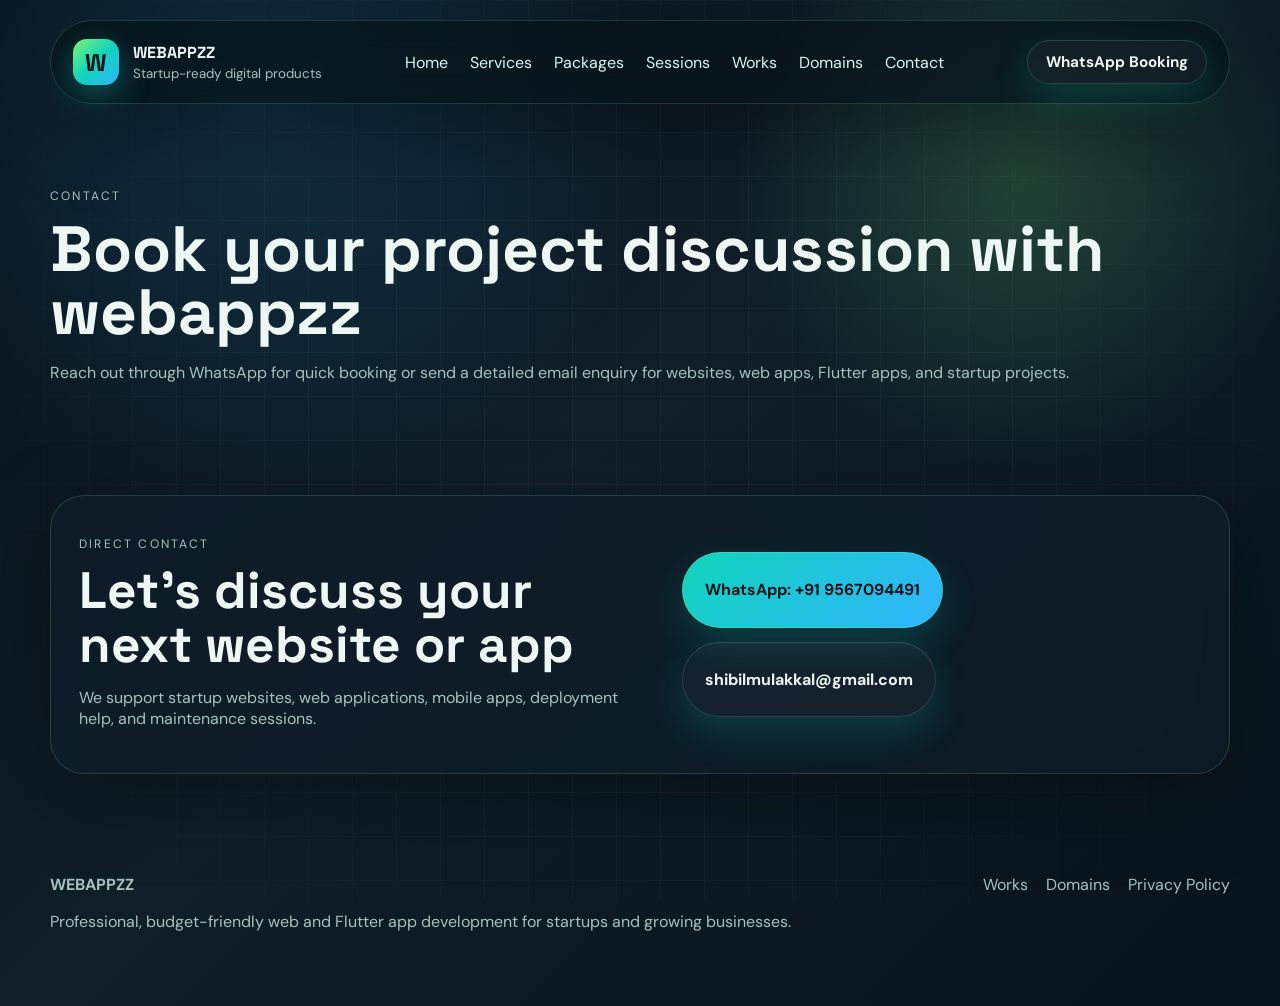
==== contact.html @ 5ca4cff4 "Add files via upload" ====
﻿<!DOCTYPE html>
<html lang="en">
<head>
  <meta charset="UTF-8">
  <meta name="viewport" content="width=device-width, initial-scale=1.0">
  <title>Contact | webappzz</title>
  <meta name="description" content="Contact webappzz for website development, Flutter app development, WhatsApp booking, and email enquiries.">
  <link rel="preconnect" href="https://fonts.googleapis.com">
  <link rel="preconnect" href="https://fonts.gstatic.com" crossorigin>
  <link href="https://fonts.googleapis.com/css2?family=DM+Sans:wght@400;500;700;800&family=Space+Grotesk:wght@500;700&display=swap" rel="stylesheet">
  <link rel="stylesheet" href="styles.css">
</head>
<body>
  <div class="site-shell inner-page">
    <header class="topbar">
      <a class="brand" href="index.html" aria-label="webappzz home">
        <span class="brand-mark" aria-hidden="true">W</span>
        <span class="brand-text">
          <strong>WEBAPPZZ</strong>
          <small>Startup-ready digital products</small>
        </span>
      </a>
      <nav class="nav">
        <a href="index.html">Home</a>
        <a href="services.html">Services</a>
        <a href="packages.html">Packages</a>
        <a href="sessions.html">Sessions</a>
        <a href="works.html">Works</a>
        <a href="domains.html">Domains</a>
        <a href="contact.html">Contact</a>
      </nav>
      <a class="button button-small button-ghost" href="https://wa.me/919567094491" target="_blank" rel="noreferrer">WhatsApp Booking</a>
    </header>

    <main>
      <section class="section page-hero">
        <p class="eyebrow">Contact</p>
        <h1>Book your project discussion with webappzz</h1>
        <p>Reach out through WhatsApp for quick booking or send a detailed email enquiry for websites, web apps, Flutter apps, and startup projects.</p>
      </section>

      <section class="section contact-section">
        <div class="contact-card">
          <div>
            <p class="eyebrow">Direct Contact</p>
            <h2>Let's discuss your next website or app</h2>
            <p>We support startup websites, web applications, mobile apps, deployment help, and maintenance sessions.</p>
          </div>
          <div class="contact-actions">
            <a class="button" href="https://wa.me/919567094491?text=Hello%20webappzz%2C%20I%20would%20like%20to%20book%20a%20service%20session." target="_blank" rel="noreferrer">WhatsApp: +91 9567094491</a>
            <a class="button button-ghost" href="mailto:shibilmulakkal@gmail.com?subject=Project%20Enquiry%20for%20webappzz">shibilmulakkal@gmail.com</a>
          </div>
        </div>
      </section>
    </main>

    <footer class="footer">
      <div>
        <strong>WEBAPPZZ</strong>
        <p>Professional, budget-friendly web and Flutter app development for startups and growing businesses.</p>
      </div>
      <div class="footer-links">
        <a href="works.html">Works</a>
        <a href="domains.html">Domains</a>
        <a href="privacy.html">Privacy Policy</a>
      </div>
    </footer>
  </div>
  <script src="script.js"></script>
</body>
</html>
---- styles.css ----
﻿:root {
  --bg: #07131c;
  --bg-soft: #0f1f2b;
  --panel: rgba(13, 29, 40, 0.78);
  --panel-strong: rgba(16, 40, 52, 0.96);
  --stroke: rgba(140, 220, 208, 0.18);
  --text: #edf8f5;
  --muted: #a6c2bf;
  --teal: #11d4bb;
  --cyan: #31b4ff;
  --lime: #7df57a;
  --shadow: 0 24px 80px rgba(0, 0, 0, 0.35);
  --radius: 28px;
  --radius-sm: 18px;
}

* {
  box-sizing: border-box;
}

html {
  scroll-behavior: smooth;
}

body {
  margin: 0;
  font-family: "DM Sans", sans-serif;
  color: var(--text);
  background:
    radial-gradient(circle at 20% 10%, rgba(49, 180, 255, 0.16), transparent 30%),
    radial-gradient(circle at 80% 18%, rgba(125, 245, 122, 0.18), transparent 22%),
    linear-gradient(135deg, #081119 0%, #0f1e29 45%, #07131c 100%);
  min-height: 100vh;
}

body::before {
  content: "";
  position: fixed;
  inset: 0;
  background:
    linear-gradient(rgba(255, 255, 255, 0.03) 1px, transparent 1px),
    linear-gradient(90deg, rgba(255, 255, 255, 0.03) 1px, transparent 1px);
  background-size: 44px 44px;
  mask-image: radial-gradient(circle at center, black 45%, transparent 95%);
  pointer-events: none;
}

a {
  color: inherit;
  text-decoration: none;
}

.site-shell {
  width: min(1180px, calc(100% - 32px));
  margin: 0 auto;
  padding-bottom: 48px;
}

.topbar {
  position: sticky;
  top: 16px;
  z-index: 20;
  display: flex;
  align-items: center;
  justify-content: space-between;
  gap: 20px;
  padding: 18px 22px;
  margin-top: 20px;
  backdrop-filter: blur(18px);
  background: rgba(6, 18, 25, 0.72);
  border: 1px solid var(--stroke);
  border-radius: 999px;
  box-shadow: var(--shadow);
}

.brand {
  display: inline-flex;
  align-items: center;
  gap: 14px;
}

.brand-mark {
  display: grid;
  place-items: center;
  width: 46px;
  height: 46px;
  border-radius: 14px;
  font-family: "Space Grotesk", sans-serif;
  font-size: 1.5rem;
  font-weight: 700;
  color: #041319;
  background: linear-gradient(135deg, var(--lime), var(--teal), var(--cyan));
  box-shadow: 0 10px 30px rgba(17, 212, 187, 0.35);
}

.brand-text {
  display: flex;
  flex-direction: column;
  gap: 2px;
}

.brand-text strong,
h1,
h2,
h3 {
  font-family: "Space Grotesk", sans-serif;
}

.brand-text small,
.lead,
.section-heading p,
.card p,
.price-note,
.timeline-item p,
.faq-card p,
.policy-card p,
.work-copy p,
.domain-column p,
.footer p,
.showcase-copy p,
.page-hero p,
.note-panel p,
.contact-card p {
  color: var(--muted);
}

.nav {
  display: flex;
  align-items: center;
  gap: 22px;
  flex-wrap: wrap;
}

.nav a,
.text-link {
  color: #d8f8f2;
  transition: color 180ms ease, opacity 180ms ease;
}

.nav a:hover,
.text-link:hover {
  color: var(--lime);
}

.section {
  padding: 72px 0;
}

.hero {
  display: grid;
  grid-template-columns: 1.1fr 0.9fr;
  gap: 42px;
  align-items: center;
  min-height: calc(100vh - 180px);
}

.eyebrow,
.mini-label,
.plan-tag {
  text-transform: uppercase;
  letter-spacing: 0.18em;
  font-size: 0.76rem;
  color: var(--lime);
}

h1 {
  margin: 14px 0 18px;
  font-size: clamp(2.8rem, 5vw, 5.5rem);
  line-height: 0.98;
}

h2 {
  margin: 12px 0;
  font-size: clamp(2rem, 4vw, 3.4rem);
  line-height: 1.05;
}

h3 {
  margin: 0 0 12px;
  font-size: 1.28rem;
}

.lead {
  max-width: 660px;
  font-size: 1.08rem;
  line-height: 1.7;
}

.hero-actions,
.contact-actions {
  display: flex;
  gap: 14px;
  flex-wrap: wrap;
  margin: 28px 0;
}

.button {
  display: inline-flex;
  align-items: center;
  justify-content: center;
  min-height: 52px;
  padding: 0 22px;
  border-radius: 999px;
  border: 1px solid rgba(125, 245, 122, 0.3);
  background: linear-gradient(135deg, var(--teal), var(--cyan));
  color: #03151a;
  font-weight: 700;
  box-shadow: 0 16px 36px rgba(17, 212, 187, 0.18);
  transition: transform 180ms ease, box-shadow 180ms ease;
}

.button:hover {
  transform: translateY(-2px);
  box-shadow: 0 20px 40px rgba(17, 212, 187, 0.24);
}

.button-ghost {
  background: rgba(255, 255, 255, 0.03);
  color: var(--text);
  border-color: var(--stroke);
}

.button-small {
  min-height: 44px;
  padding: 0 18px;
  font-size: 0.95rem;
}

.hero-points {
  margin: 24px 0 0;
  padding: 0;
  list-style: none;
  display: grid;
  gap: 14px;
}

.hero-points li {
  position: relative;
  padding-left: 28px;
  color: #d8f8f2;
}

.hero-points li::before {
  content: "";
  position: absolute;
  left: 0;
  top: 10px;
  width: 12px;
  height: 12px;
  border-radius: 50%;
  background: linear-gradient(135deg, var(--lime), var(--teal));
  box-shadow: 0 0 16px rgba(125, 245, 122, 0.5);
}

.hero-visual {
  position: relative;
  min-height: 560px;
  display: grid;
  place-items: center;
}

.logo-card,
.card,
.price-card,
.faq-card,
.policy-card,
.work-card,
.note-panel,
.contact-card,
.domain-panel {
  backdrop-filter: blur(14px);
  background: var(--panel);
  border: 1px solid var(--stroke);
  box-shadow: var(--shadow);
}

.logo-card {
  position: relative;
  width: min(100%, 480px);
  aspect-ratio: 1 / 1;
  border-radius: 36px;
  overflow: hidden;
  display: grid;
  place-items: center;
}

.logo-glow {
  position: absolute;
  inset: 15% 10% auto;
  height: 40%;
  background: radial-gradient(circle, rgba(125, 245, 122, 0.65), rgba(17, 212, 187, 0.28), transparent 72%);
  filter: blur(24px);
}

.logo-monogram {
  position: relative;
  z-index: 1;
  font-family: "Space Grotesk", sans-serif;
  font-size: clamp(8rem, 18vw, 13rem);
  font-weight: 700;
  line-height: 1;
  letter-spacing: -0.08em;
  background: linear-gradient(180deg, #77ffce 0%, #18cfe3 48%, #0b4d73 100%);
  -webkit-background-clip: text;
  background-clip: text;
  color: transparent;
  text-shadow: 0 24px 60px rgba(17, 212, 187, 0.18);
}

.logo-name {
  position: absolute;
  bottom: 38px;
  left: 38px;
  right: 38px;
  text-align: center;
  font-family: "Space Grotesk", sans-serif;
  font-size: clamp(1.4rem, 3vw, 2.2rem);
  letter-spacing: 0.4em;
}

.metric-card {
  position: absolute;
  right: 0;
  bottom: 18px;
  max-width: 260px;
  padding: 18px 20px;
  border-radius: 22px;
  background: rgba(6, 18, 25, 0.85);
  border: 1px solid var(--stroke);
}

.metric-card span {
  display: block;
  margin-bottom: 8px;
  color: var(--muted);
}

.trust-strip {
  display: grid;
  grid-template-columns: repeat(4, 1fr);
  gap: 16px;
  padding-top: 0;
}

.trust-strip > div,
.card,
.price-card,
.faq-card,
.policy-card {
  padding: 24px;
  border-radius: var(--radius-sm);
}

.section-heading {
  max-width: 760px;
  margin-bottom: 28px;
}

.grid {
  display: grid;
  gap: 20px;
}

.grid-2 {
  grid-template-columns: repeat(2, minmax(0, 1fr));
}

.grid-3 {
  grid-template-columns: repeat(3, minmax(0, 1fr));
}

.feature-band {
  display: grid;
  grid-template-columns: 0.82fr 1.18fr;
  gap: 28px;
  align-items: start;
}

.accent-card {
  background: linear-gradient(180deg, rgba(17, 212, 187, 0.08), rgba(6, 18, 25, 0.8));
}

.pricing-grid {
  display: grid;
  grid-template-columns: repeat(3, minmax(0, 1fr));
  gap: 22px;
}

.price-card {
  border-radius: 30px;
  padding: 28px;
}

.price-card ul {
  margin: 22px 0 28px;
  padding-left: 20px;
  color: #d9f4ef;
  line-height: 1.8;
}

.featured {
  position: relative;
  transform: translateY(-10px);
  background: linear-gradient(180deg, rgba(17, 212, 187, 0.22), rgba(6, 18, 25, 0.92));
}

.featured::after {
  content: "Most Popular";
  position: absolute;
  top: 18px;
  right: 18px;
  padding: 8px 12px;
  border-radius: 999px;
  background: rgba(125, 245, 122, 0.12);
  color: var(--lime);
  font-size: 0.78rem;
  letter-spacing: 0.08em;
  text-transform: uppercase;
}

.timeline {
  display: grid;
  gap: 16px;
}

.timeline-item {
  display: grid;
  grid-template-columns: 88px 1fr;
  gap: 20px;
  align-items: start;
  padding: 24px;
  border-radius: 22px;
  background: rgba(255, 255, 255, 0.03);
  border: 1px solid var(--stroke);
}

.timeline-item span {
  display: inline-flex;
  align-items: center;
  justify-content: center;
  width: 64px;
  height: 64px;
  border-radius: 18px;
  font-family: "Space Grotesk", sans-serif;
  font-size: 1.25rem;
  background: linear-gradient(135deg, rgba(125, 245, 122, 0.16), rgba(49, 180, 255, 0.14));
  color: var(--lime);
}

.showcase-panel,
.contact-card,
.domain-panel {
  display: grid;
  grid-template-columns: 1fr 0.9fr;
  gap: 26px;
  padding: 28px;
  border-radius: 34px;
}

.shot-frame,
.work-shot {
  min-height: 280px;
  border-radius: 24px;
  border: 1px solid rgba(255, 255, 255, 0.08);
  background: linear-gradient(180deg, rgba(10, 26, 35, 0.96), rgba(16, 52, 63, 0.82));
  overflow: hidden;
}

.shot-browser {
  display: flex;
  gap: 8px;
  padding: 14px 16px;
  border-bottom: 1px solid rgba(255, 255, 255, 0.06);
}

.shot-browser span {
  width: 10px;
  height: 10px;
  border-radius: 50%;
  background: rgba(255, 255, 255, 0.3);
}

.shot-placeholder,
.work-shot {
  display: grid;
  place-items: center;
  text-align: center;
  color: var(--muted);
  padding: 24px;
}

.work-shot-frame {
  position: relative;
  padding: 0;
  min-height: 320px;
  background: rgba(5, 16, 24, 0.95);
}

.work-shot-image {
  width: 100%;
  height: 100%;
  display: block;
  object-fit: cover;
  object-position: top center;
}

.work-shot-tag {
  position: absolute;
  top: 14px;
  left: 14px;
  z-index: 1;
  padding: 8px 12px;
  border-radius: 999px;
  background: rgba(6, 18, 25, 0.82);
  border: 1px solid rgba(255, 255, 255, 0.12);
  color: var(--text);
  font-size: 0.82rem;
  letter-spacing: 0.08em;
  text-transform: uppercase;
}

.faq-grid,
.policy-layout,
.works-grid {
  display: grid;
  gap: 20px;
}

.faq-grid {
  grid-template-columns: repeat(2, minmax(0, 1fr));
}

.policy-layout,
.works-grid {
  grid-template-columns: 1fr;
}

.work-card {
  display: grid;
  grid-template-columns: 320px 1fr;
  gap: 22px;
  padding: 22px;
  border-radius: 28px;
}

.domain-list {
  display: flex;
  flex-wrap: wrap;
  gap: 14px;
}

.domain-chip {
  padding: 14px 18px;
  border-radius: 999px;
  background: rgba(125, 245, 122, 0.08);
  border: 1px solid rgba(125, 245, 122, 0.18);
  color: #dffcf1;
}

.note-panel {
  padding: 28px;
  border-radius: 28px;
}

.page-hero {
  padding-bottom: 24px;
}

.footer {
  display: flex;
  justify-content: space-between;
  gap: 24px;
  padding: 28px 0 10px;
  color: var(--muted);
}

.footer-links {
  display: flex;
  gap: 18px;
  flex-wrap: wrap;
}

.reveal {
  opacity: 0;
  transform: translateY(24px);
  transition: opacity 600ms ease, transform 600ms ease;
}

.reveal.is-visible {
  opacity: 1;
  transform: translateY(0);
}

.float-card {
  animation: float 4.4s ease-in-out infinite;
}

@keyframes float {
  0%, 100% {
    transform: translateY(0);
  }
  50% {
    transform: translateY(-10px);
  }
}

@media (max-width: 1024px) {
  .hero,
  .feature-band,
  .showcase-panel,
  .contact-card,
  .domain-panel,
  .work-card {
    grid-template-columns: 1fr;
  }

  .grid-3,
  .pricing-grid,
  .trust-strip {
    grid-template-columns: repeat(2, minmax(0, 1fr));
  }

  .topbar {
    border-radius: 28px;
    flex-wrap: wrap;
  }

  .nav {
    width: 100%;
    justify-content: center;
  }
}

@media (max-width: 720px) {
  .site-shell {
    width: min(100% - 20px, 1180px);
  }

  .section {
    padding: 56px 0;
  }

  .grid-2,
  .grid-3,
  .pricing-grid,
  .trust-strip,
  .faq-grid {
    grid-template-columns: 1fr;
  }

  .topbar {
    padding: 16px;
    border-radius: 24px;
  }

  .hero {
    min-height: auto;
  }

  h1 {
    font-size: clamp(2.4rem, 14vw, 4rem);
  }

  .hero-visual {
    min-height: 380px;
  }

  .logo-name {
    left: 20px;
    right: 20px;
    bottom: 22px;
    letter-spacing: 0.2em;
  }

  .timeline-item {
    grid-template-columns: 1fr;
  }

  .metric-card {
    position: static;
    margin-top: 18px;
    max-width: none;
  }

  .footer {
    flex-direction: column;
  }
}
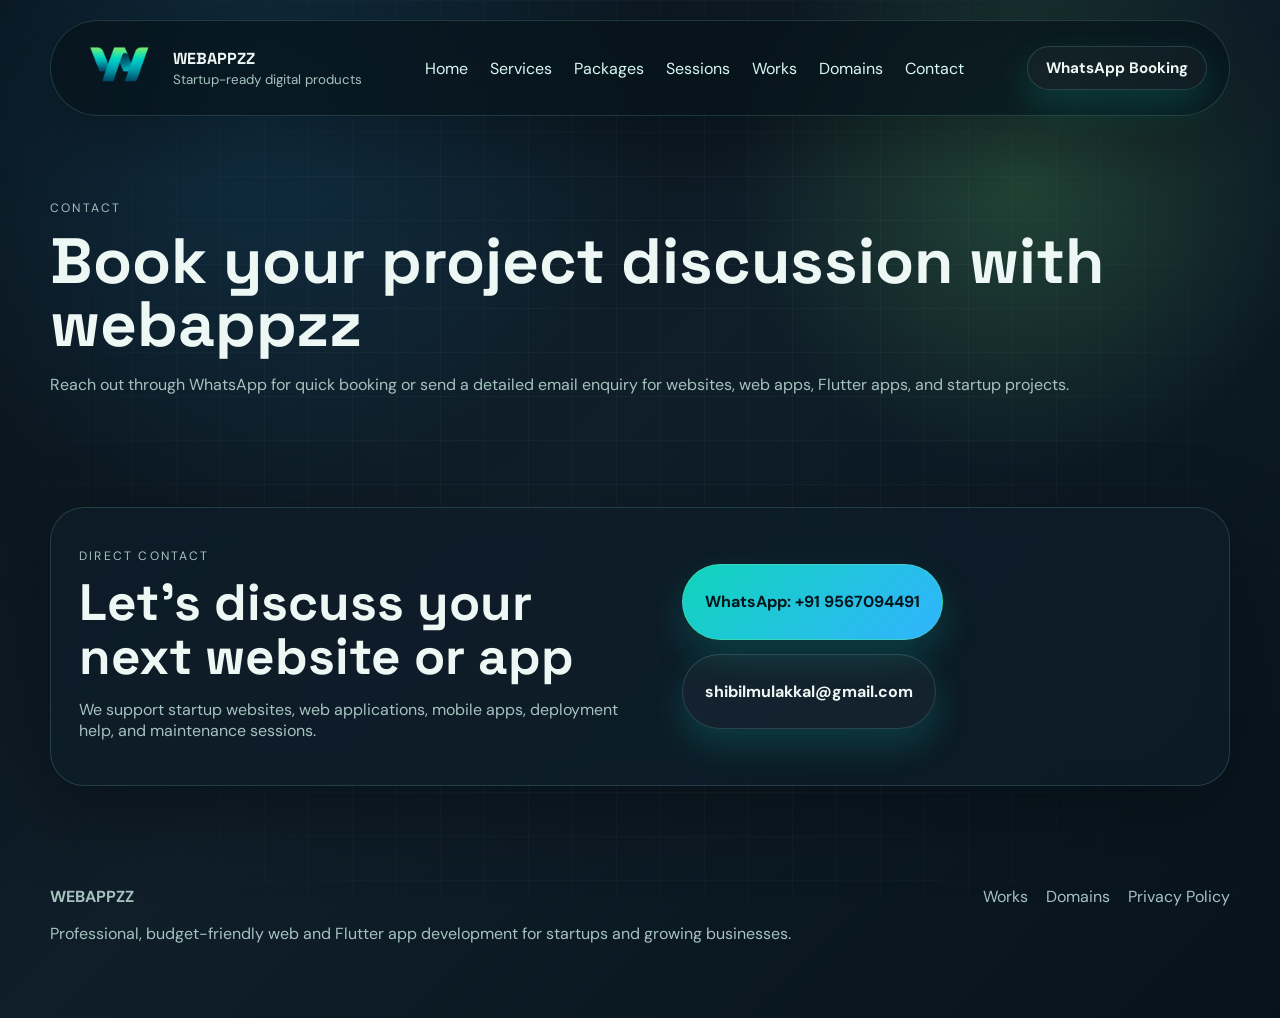
==== commit a45c2449: "Add files via upload" ====
--- a/contact.html
+++ b/contact.html
@@ -14,7 +14,10 @@
   <div class="site-shell inner-page">
     <header class="topbar">
       <a class="brand" href="index.html" aria-label="webappzz home">
-        <span class="brand-mark" aria-hidden="true">W</span>
+        <span class="brand-mark-wrap" aria-hidden="true">
+          <img class="brand-logo" src="assets/logo.png" alt="" onerror="this.style.display='none'; this.nextElementSibling.style.display='grid';">
+          <span class="brand-mark">W</span>
+        </span>
         <span class="brand-text">
           <strong>WEBAPPZZ</strong>
           <small>Startup-ready digital products</small>
@@ -69,3 +72,7 @@
   <script src="script.js"></script>
 </body>
 </html>
+
+
+
+
--- a/styles.css
+++ b/styles.css
@@ -73,24 +73,57 @@
   box-shadow: var(--shadow);
 }
 
-.brand {
-  display: inline-flex;
+.brand {
+  display: inline-flex;
+  align-items: center;
+  gap: 8px;
+}
+
+.brand-mark-wrap {
+  position: relative;
+  display: flex;
   align-items: center;
-  gap: 14px;
+  justify-content: center;
+  width: 92px;
+  height: 58px;
+  flex: 0 0 92px;
+  border-radius: 18px;
+  overflow: hidden;
+}
+
+.brand-logo {
+  display: block;
+  width: 150%;
+  height: 150%;
+  object-fit: contain;
+  object-position: center;
+  transform: scale(1.18);
 }
 
 .brand-mark {
-  display: grid;
+  position: absolute;
+  inset: 0;
+  display: none;
   place-items: center;
-  width: 46px;
-  height: 46px;
-  border-radius: 14px;
+  width: 92px;
+  height: 58px;
+  border-radius: 18px;
   font-family: "Space Grotesk", sans-serif;
   font-size: 1.5rem;
   font-weight: 700;
   color: #041319;
   background: linear-gradient(135deg, var(--lime), var(--teal), var(--cyan));
   box-shadow: 0 10px 30px rgba(17, 212, 187, 0.35);
+}
+
+.brand-logo[src=""],
+.brand-logo:not([src]) {
+  display: none;
+}
+
+.brand-logo[src=""] + .brand-mark,
+.brand-logo:not([src]) + .brand-mark {
+  display: grid;
 }
 
 .brand-text {
@@ -186,9 +219,9 @@
   line-height: 1.7;
 }
 
-.hero-actions,
-.contact-actions {
-  display: flex;
+.hero-actions,
+.contact-actions {
+  display: flex;
   gap: 14px;
   flex-wrap: wrap;
   margin: 28px 0;
@@ -231,7 +264,7 @@
   padding: 0;
   list-style: none;
   display: grid;
-  gap: 14px;
+  gap: 8px;
 }
 
 .hero-points li {
@@ -292,6 +325,22 @@
   filter: blur(24px);
 }
 
+.logo-image {
+  position: relative;
+  z-index: 1;
+  width: 78%;
+  height: auto;
+  object-fit: contain;
+  filter: drop-shadow(0 24px 40px rgba(0, 0, 0, 0.24));
+}
+
+.logo-fallback {
+  display: none;
+  place-items: center;
+  width: 100%;
+  height: 100%;
+}
+
 .logo-monogram {
   position: relative;
   z-index: 1;
@@ -543,9 +592,9 @@
   border-radius: 28px;
 }
 
-.domain-list {
-  display: flex;
-  flex-wrap: wrap;
+.domain-list {
+  display: flex;
+  flex-wrap: wrap;
   gap: 14px;
 }
 
@@ -686,3 +735,10 @@
     flex-direction: column;
   }
 }
+
+
+
+
+
+
+
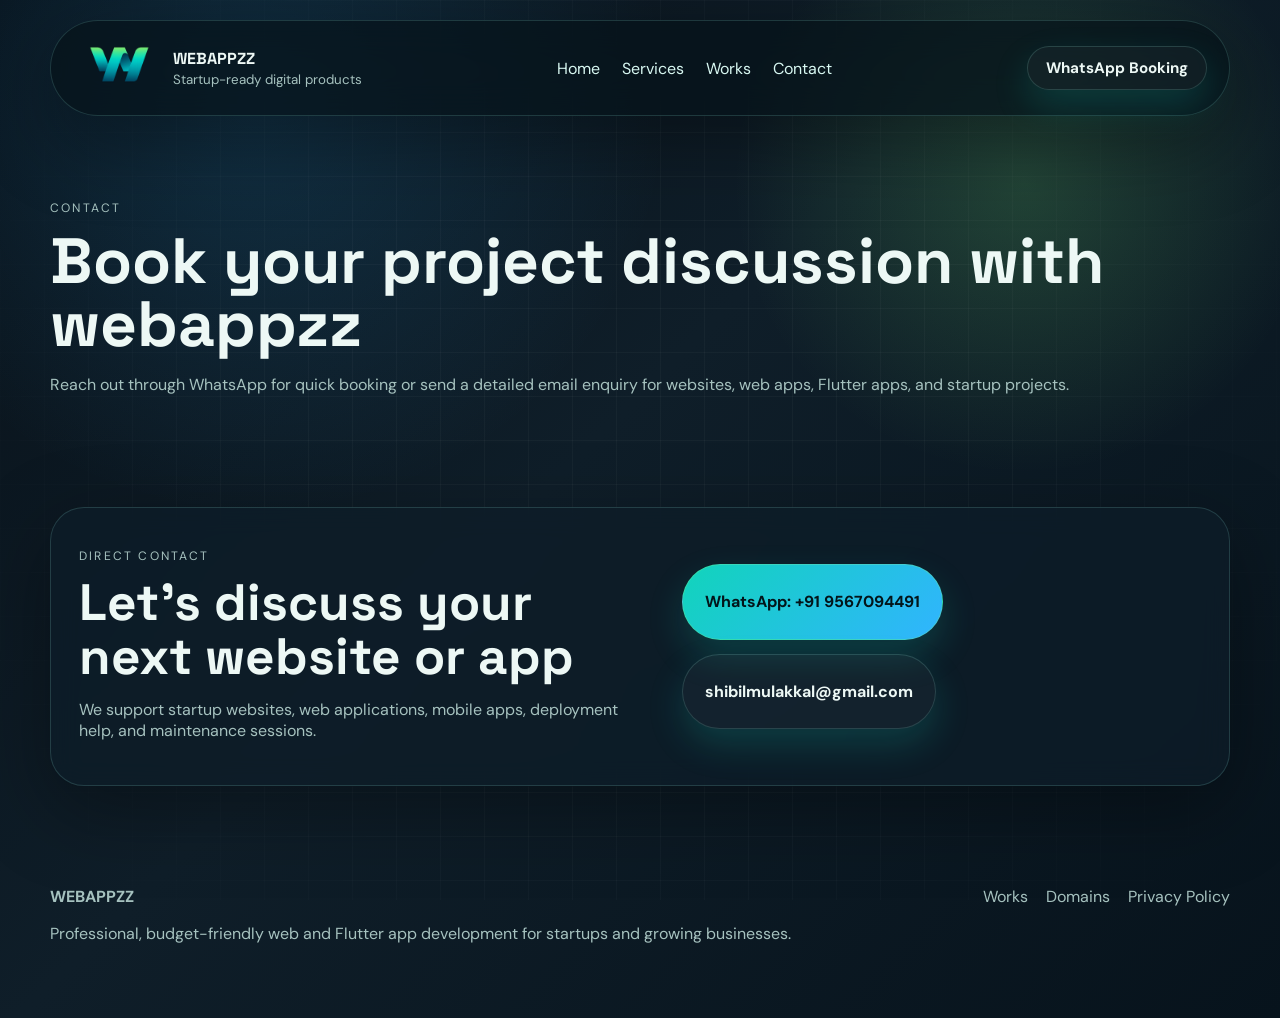
==== commit 78e8f1e7: "Add files via upload" ====
--- a/contact.html
+++ b/contact.html
@@ -8,7 +8,11 @@
   <link rel="preconnect" href="https://fonts.googleapis.com">
   <link rel="preconnect" href="https://fonts.gstatic.com" crossorigin>
   <link href="https://fonts.googleapis.com/css2?family=DM+Sans:wght@400;500;700;800&family=Space+Grotesk:wght@500;700&display=swap" rel="stylesheet">
-  <link rel="stylesheet" href="styles.css">
+  <link rel="stylesheet" href="styles.css">
+  <link rel="icon" type="image/png" href="assets/logo2.png">
+  <link rel="shortcut icon" href="assets/logo2.png">
+  <link rel="apple-touch-icon" href="assets/logo2.png">
+  <meta name="theme-color" content="#07131c">
 </head>
 <body>
   <div class="site-shell inner-page">
@@ -23,13 +27,10 @@
           <small>Startup-ready digital products</small>
         </span>
       </a>
-      <nav class="nav">
+            <nav class="nav">
         <a href="index.html">Home</a>
         <a href="services.html">Services</a>
-        <a href="packages.html">Packages</a>
-        <a href="sessions.html">Sessions</a>
         <a href="works.html">Works</a>
-        <a href="domains.html">Domains</a>
         <a href="contact.html">Contact</a>
       </nav>
       <a class="button button-small button-ghost" href="https://wa.me/919567094491" target="_blank" rel="noreferrer">WhatsApp Booking</a>
@@ -76,3 +77,7 @@
 
 
 
+
+
+
+
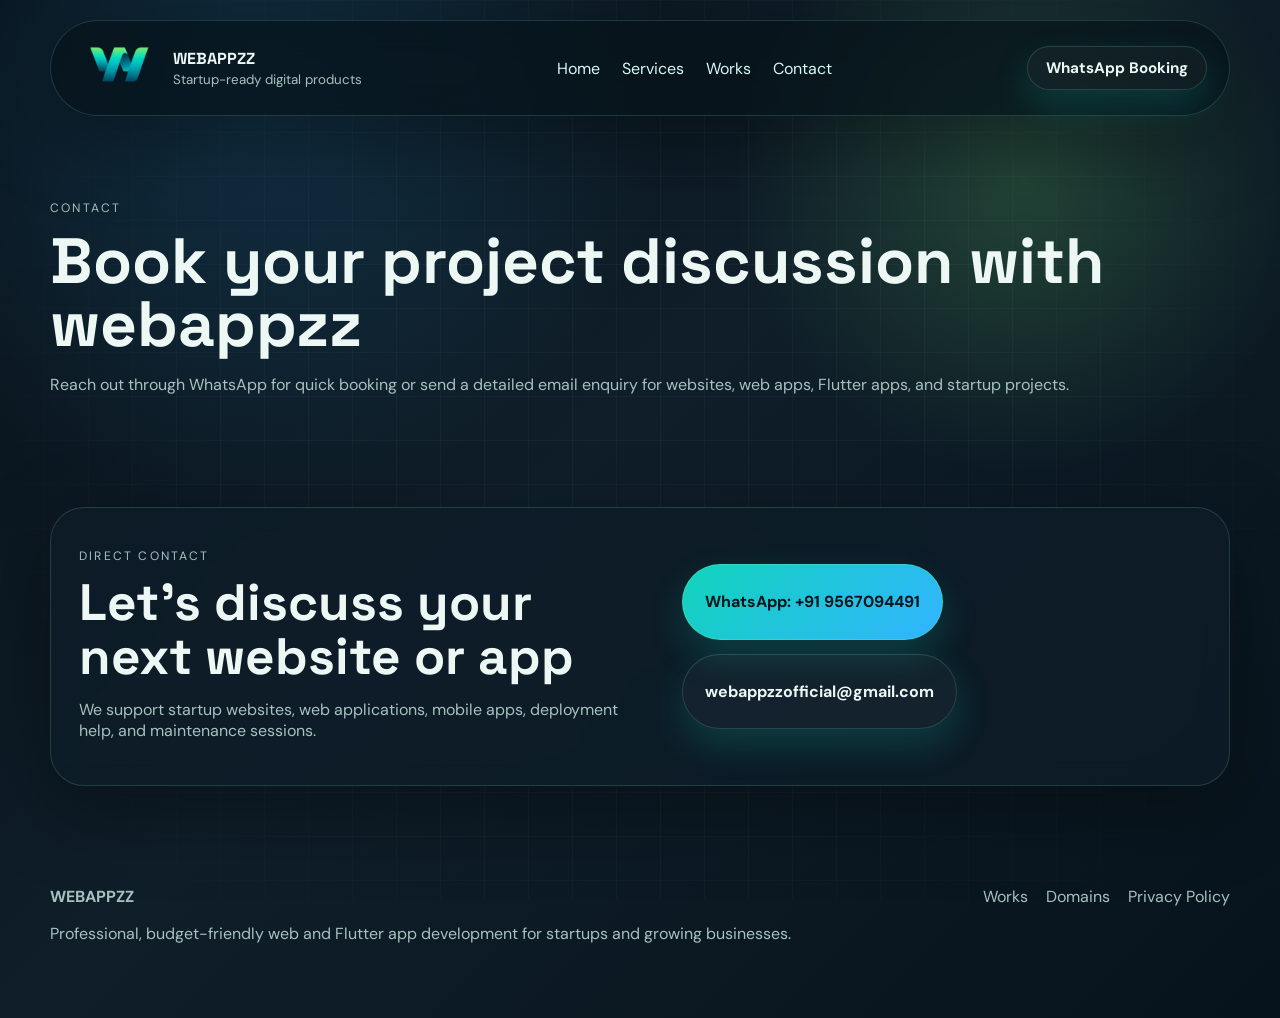
==== commit 08625520: "Update contact.html" ====
--- a/contact.html
+++ b/contact.html
@@ -1,77 +1,77 @@
-﻿<!DOCTYPE html>
-<html lang="en">
-<head>
-  <meta charset="UTF-8">
-  <meta name="viewport" content="width=device-width, initial-scale=1.0">
-  <title>Contact | webappzz</title>
-  <meta name="description" content="Contact webappzz for website development, Flutter app development, WhatsApp booking, and email enquiries.">
-  <link rel="preconnect" href="https://fonts.googleapis.com">
-  <link rel="preconnect" href="https://fonts.gstatic.com" crossorigin>
-  <link href="https://fonts.googleapis.com/css2?family=DM+Sans:wght@400;500;700;800&family=Space+Grotesk:wght@500;700&display=swap" rel="stylesheet">
+﻿<!DOCTYPE html>
+<html lang="en">
+<head>
+  <meta charset="UTF-8">
+  <meta name="viewport" content="width=device-width, initial-scale=1.0">
+  <title>Contact | webappzz</title>
+  <meta name="description" content="Contact webappzz for website development, Flutter app development, WhatsApp booking, and email enquiries.">
+  <link rel="preconnect" href="https://fonts.googleapis.com">
+  <link rel="preconnect" href="https://fonts.gstatic.com" crossorigin>
+  <link href="https://fonts.googleapis.com/css2?family=DM+Sans:wght@400;500;700;800&family=Space+Grotesk:wght@500;700&display=swap" rel="stylesheet">
   <link rel="stylesheet" href="styles.css">
-  <link rel="icon" type="image/png" href="assets/logo2.png">
-  <link rel="shortcut icon" href="assets/logo2.png">
-  <link rel="apple-touch-icon" href="assets/logo2.png">
-  <meta name="theme-color" content="#07131c">
-</head>
-<body>
-  <div class="site-shell inner-page">
-    <header class="topbar">
-      <a class="brand" href="index.html" aria-label="webappzz home">
-        <span class="brand-mark-wrap" aria-hidden="true">
-          <img class="brand-logo" src="assets/logo.png" alt="" onerror="this.style.display='none'; this.nextElementSibling.style.display='grid';">
-          <span class="brand-mark">W</span>
-        </span>
-        <span class="brand-text">
-          <strong>WEBAPPZZ</strong>
-          <small>Startup-ready digital products</small>
-        </span>
-      </a>
-            <nav class="nav">
-        <a href="index.html">Home</a>
-        <a href="services.html">Services</a>
-        <a href="works.html">Works</a>
-        <a href="contact.html">Contact</a>
-      </nav>
-      <a class="button button-small button-ghost" href="https://wa.me/919567094491" target="_blank" rel="noreferrer">WhatsApp Booking</a>
-    </header>
-
-    <main>
-      <section class="section page-hero">
-        <p class="eyebrow">Contact</p>
-        <h1>Book your project discussion with webappzz</h1>
-        <p>Reach out through WhatsApp for quick booking or send a detailed email enquiry for websites, web apps, Flutter apps, and startup projects.</p>
-      </section>
-
-      <section class="section contact-section">
-        <div class="contact-card">
-          <div>
-            <p class="eyebrow">Direct Contact</p>
-            <h2>Let's discuss your next website or app</h2>
-            <p>We support startup websites, web applications, mobile apps, deployment help, and maintenance sessions.</p>
-          </div>
-          <div class="contact-actions">
-            <a class="button" href="https://wa.me/919567094491?text=Hello%20webappzz%2C%20I%20would%20like%20to%20book%20a%20service%20session." target="_blank" rel="noreferrer">WhatsApp: +91 9567094491</a>
-            <a class="button button-ghost" href="mailto:shibilmulakkal@gmail.com?subject=Project%20Enquiry%20for%20webappzz">shibilmulakkal@gmail.com</a>
-          </div>
-        </div>
-      </section>
-    </main>
-
-    <footer class="footer">
-      <div>
-        <strong>WEBAPPZZ</strong>
-        <p>Professional, budget-friendly web and Flutter app development for startups and growing businesses.</p>
-      </div>
-      <div class="footer-links">
-        <a href="works.html">Works</a>
-        <a href="domains.html">Domains</a>
-        <a href="privacy.html">Privacy Policy</a>
-      </div>
-    </footer>
-  </div>
-  <script src="script.js"></script>
-</body>
+  <link rel="icon" type="image/png" href="assets/logo2.png">
+  <link rel="shortcut icon" href="assets/logo2.png">
+  <link rel="apple-touch-icon" href="assets/logo2.png">
+  <meta name="theme-color" content="#07131c">
+</head>
+<body>
+  <div class="site-shell inner-page">
+    <header class="topbar">
+      <a class="brand" href="index.html" aria-label="webappzz home">
+        <span class="brand-mark-wrap" aria-hidden="true">
+          <img class="brand-logo" src="assets/logo.png" alt="" onerror="this.style.display='none'; this.nextElementSibling.style.display='grid';">
+          <span class="brand-mark">W</span>
+        </span>
+        <span class="brand-text">
+          <strong>WEBAPPZZ</strong>
+          <small>Startup-ready digital products</small>
+        </span>
+      </a>
+            <nav class="nav">
+        <a href="index.html">Home</a>
+        <a href="services.html">Services</a>
+        <a href="works.html">Works</a>
+        <a href="contact.html">Contact</a>
+      </nav>
+      <a class="button button-small button-ghost" href="https://wa.me/919567094491" target="_blank" rel="noreferrer">WhatsApp Booking</a>
+    </header>
+
+    <main>
+      <section class="section page-hero">
+        <p class="eyebrow">Contact</p>
+        <h1>Book your project discussion with webappzz</h1>
+        <p>Reach out through WhatsApp for quick booking or send a detailed email enquiry for websites, web apps, Flutter apps, and startup projects.</p>
+      </section>
+
+      <section class="section contact-section">
+        <div class="contact-card">
+          <div>
+            <p class="eyebrow">Direct Contact</p>
+            <h2>Let's discuss your next website or app</h2>
+            <p>We support startup websites, web applications, mobile apps, deployment help, and maintenance sessions.</p>
+          </div>
+          <div class="contact-actions">
+            <a class="button" href="https://wa.me/919567094491?text=Hello%20webappzz%2C%20I%20would%20like%20to%20book%20a%20service%20session." target="_blank" rel="noreferrer">WhatsApp: +91 9567094491</a>
+            <a class="button button-ghost" href="mailto:webappzzofficial@gmail.com?subject=Project%20Enquiry%20for%20webappzz">webappzzofficial@gmail.com</a>
+          </div>
+        </div>
+      </section>
+    </main>
+
+    <footer class="footer">
+      <div>
+        <strong>WEBAPPZZ</strong>
+        <p>Professional, budget-friendly web and Flutter app development for startups and growing businesses.</p>
+      </div>
+      <div class="footer-links">
+        <a href="works.html">Works</a>
+        <a href="domains.html">Domains</a>
+        <a href="privacy.html">Privacy Policy</a>
+      </div>
+    </footer>
+  </div>
+  <script src="script.js"></script>
+</body>
 </html>
 
 
